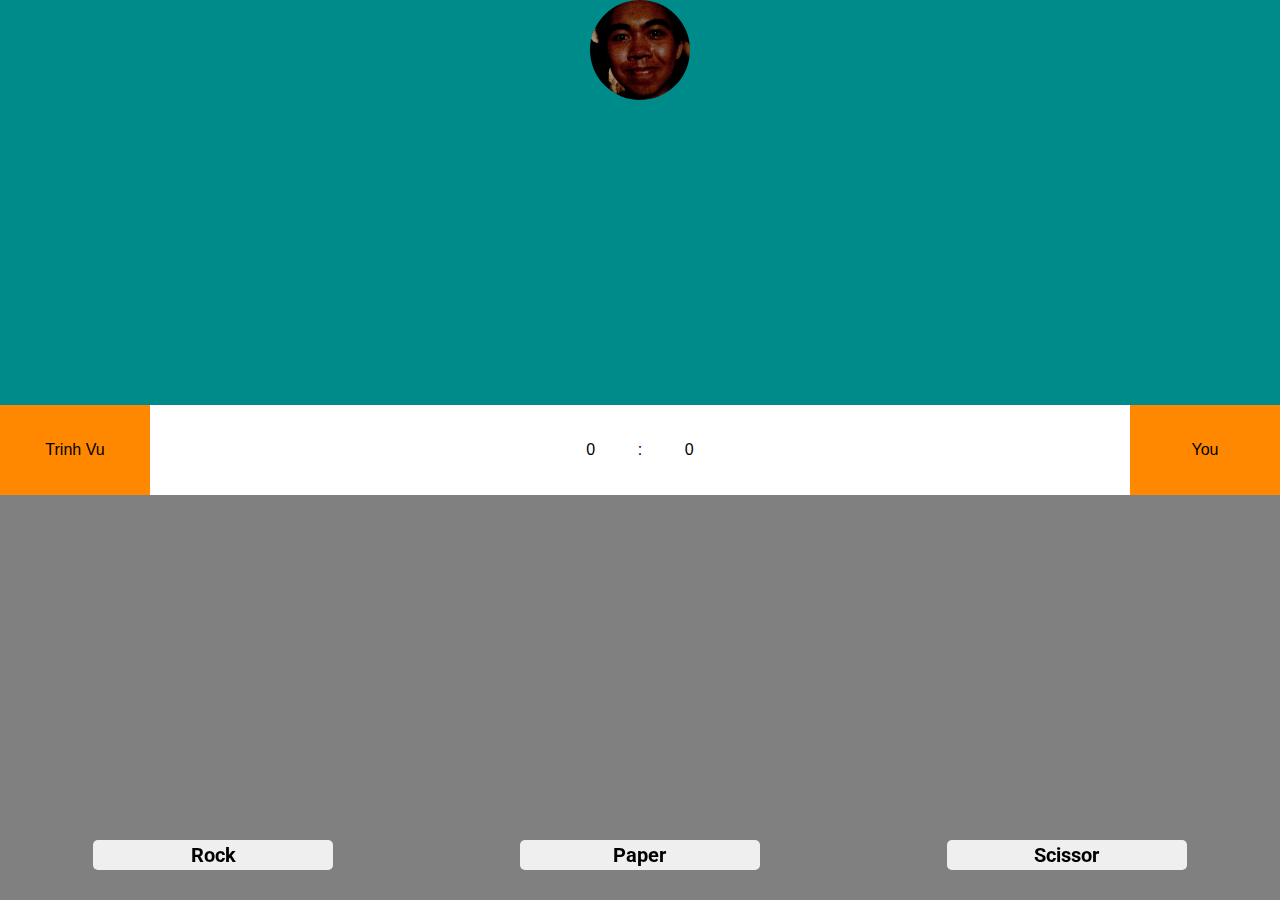
==== index.html @ 14189216 "move index.html outside" ====
<!DOCTYPE html>
<html lang="en">

<head>
    <meta charset="UTF-8">
    <meta http-equiv="X-UA-Compatible" content="IE=edge">
    <meta name="viewport" content="width=device-width, initial-scale=1.0">
    <link rel="preconnect" href="https://fonts.googleapis.com">
    <link rel="preconnect" href="https://fonts.gstatic.com" crossorigin>
    <link href="https://fonts.googleapis.com/css2?family=Roboto:wght@100&display=swap" rel="stylesheet">
    <link rel="stylesheet" href="css/style.css">
    <title>Rock Paper Scissor</title>
</head>

<body>

    <div id="container">
        <div class="computer-holder">
            <div class="avatar">
                <img src="media/hellomdfk.jpg" alt="hellomdfk">
            </div>
            <div id="computer-choice">

            </div>
        </div>

        <div class="result-holder">
            <div class="label" id="computer-label">Trinh Vu</div>
            <div id="computer" class="result-element"></div>
            <div id="score" class="result-element">
                <div id="computer-score">0</div>
                :
                <div id="user-score">0</div>
            </div>
            <div id="user" class="result-element"></div>
            <div class="label" id="user-label">You</div>
        </div>

        <div class="user-holder">
            <div id="user-choice">

            </div>

            <div class="user-option">
                <button id="rock">Rock</button>
                <button id="paper">Paper</button>
                <button id="scissor">Scissor</button>
            </div>
        </div>
    </div>

    <audio controls autoplay loop style="display: none;">
        <source src="media/song.mp3" type="audio/mpeg">
    </audio>
    <script src="script/constant.js"></script>
    <script src="script/script.js"></script>
</body>

</html>
---- css/style.css ----
html,
body {
    margin: 0;
    height: 100%;
}


/* CONTAINER */
#container {
    height: 100%;
}

/* COMPUTER */
.computer-holder {
    position: relative;
    background-color: darkcyan;
    height: 45%;
}

#computer-choice {
    position: absolute;
    bottom: 0;
    left: 50%;
    font-size: 200px;
    text-align: center;
    width: 70%;
    transform: translate(-50%, 0) rotate(180deg);
}

.avatar {
    text-align: center;
}

.avatar > img {
    width: 100px;
    height: 100px;
    border-radius: 50%;
}

/* RESULT  */

.result-holder {
    display: flex;
    justify-content: space-between;
    height: 10%;
    font-family: Verdana, Geneva, Tahoma, sans-serif;
}

.result-holder > .label {
    display: flex;
    justify-content: space-around;
    align-items: center;
    width: 150px;
    background-color: #FF8800;
}

.result-holder > .result-element {
    display: flex;
    justify-content: space-around;
    align-items: center;
    border-radius: 5px;
    margin: 10px 0;
    width: 150px;
}

/* USER */
.user-holder {
    background-color: gray;
    height: 45%;
}

.user-option {
    display: flex;
    justify-content: space-around;
    align-items: center;
    position: fixed;
    bottom: 0;
    width: 100%;
    padding-bottom: 30px;
    text-align: center;
}

.user-option > button {
    width: 12em;
    height: 30px;
    cursor: pointer;
    border-radius: 5px;
    border: none;
    font-weight: bolder;
    font-size: 20px;
    font-family: 'Roboto', sans-serif;
}

.user-option > button:hover {
    color: white;
    background-color: #CC0000;
}

.user-option > button:active {
    background-color: brown;
}

#user-choice {
    font-size: 200px;
    text-align: center;
    margin: auto;
    width: 70%;
}

@media screen and (max-width: 600px) {
    #computer-choice {
        font-size: 160px;
    }

    #user-choice {
        font-size: 160px;
    }

    .user-option > button {
        width: 5em;
        height: 30px;
        cursor: pointer;
        margin: 0 5px;
    }
}
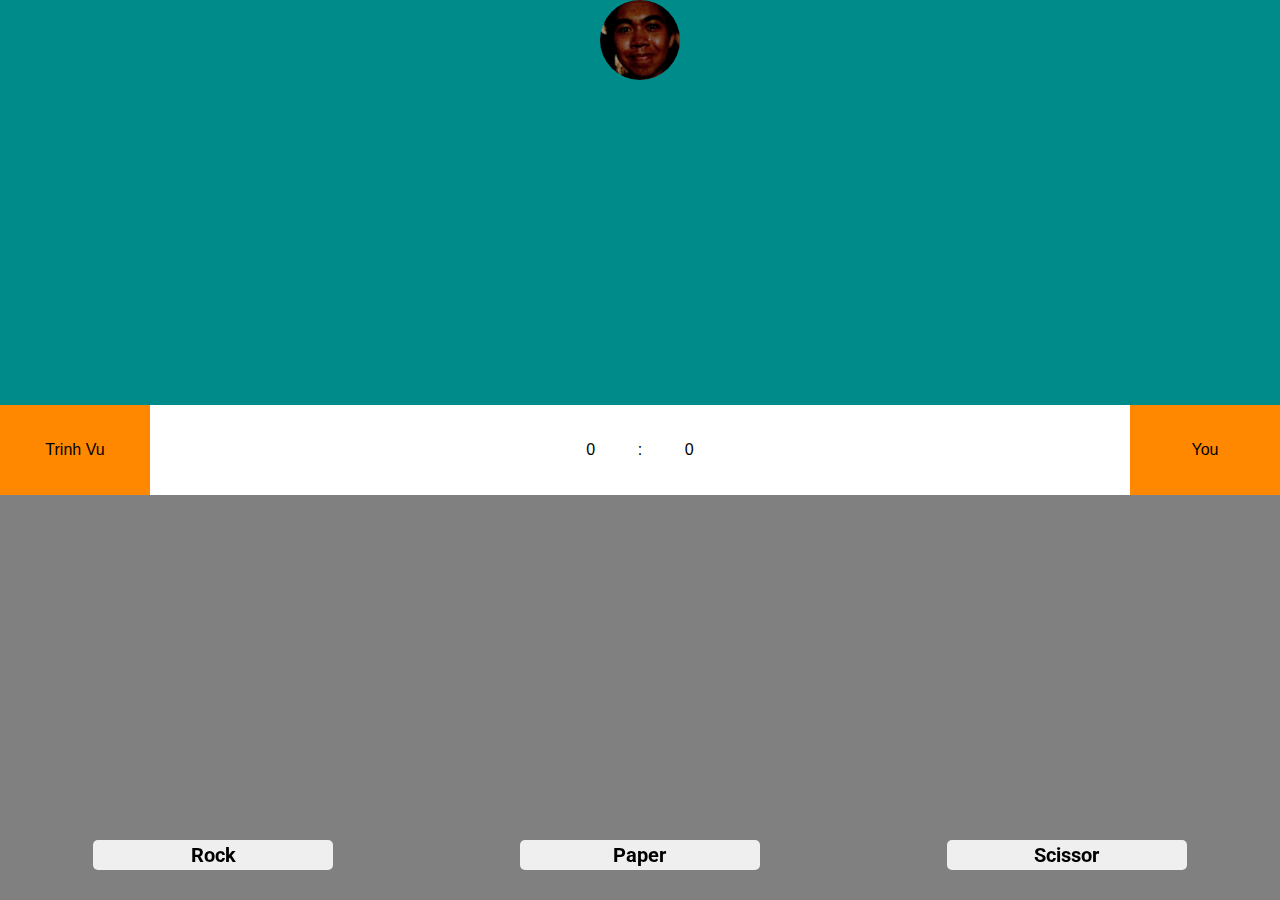
==== commit bba7bb83: "fix link of song" ====
--- a/index.html
+++ b/index.html
@@ -50,7 +50,7 @@
     </div>
 
     <audio controls autoplay loop style="display: none;">
-        <source src="media/song.mp3" type="audio/mpeg">
+        <source src="https://trinhvu-realdude.github.io/rock-paper-scissors/media/song.mp3" type="audio/mpeg">
     </audio>
     <script src="script/constant.js"></script>
     <script src="script/script.js"></script>
--- a/css/style.css
+++ b/css/style.css
@@ -21,7 +21,7 @@
     position: absolute;
     bottom: 0;
     left: 50%;
-    font-size: 200px;
+    font-size: 180px;
     text-align: center;
     width: 70%;
     transform: translate(-50%, 0) rotate(180deg);
@@ -32,8 +32,8 @@
 }
 
 .avatar > img {
-    width: 100px;
-    height: 100px;
+    width: 80px;
+    height: 80px;
     border-radius: 50%;
 }
 
@@ -101,7 +101,7 @@
 }
 
 #user-choice {
-    font-size: 200px;
+    font-size: 180px;
     text-align: center;
     margin: auto;
     width: 70%;
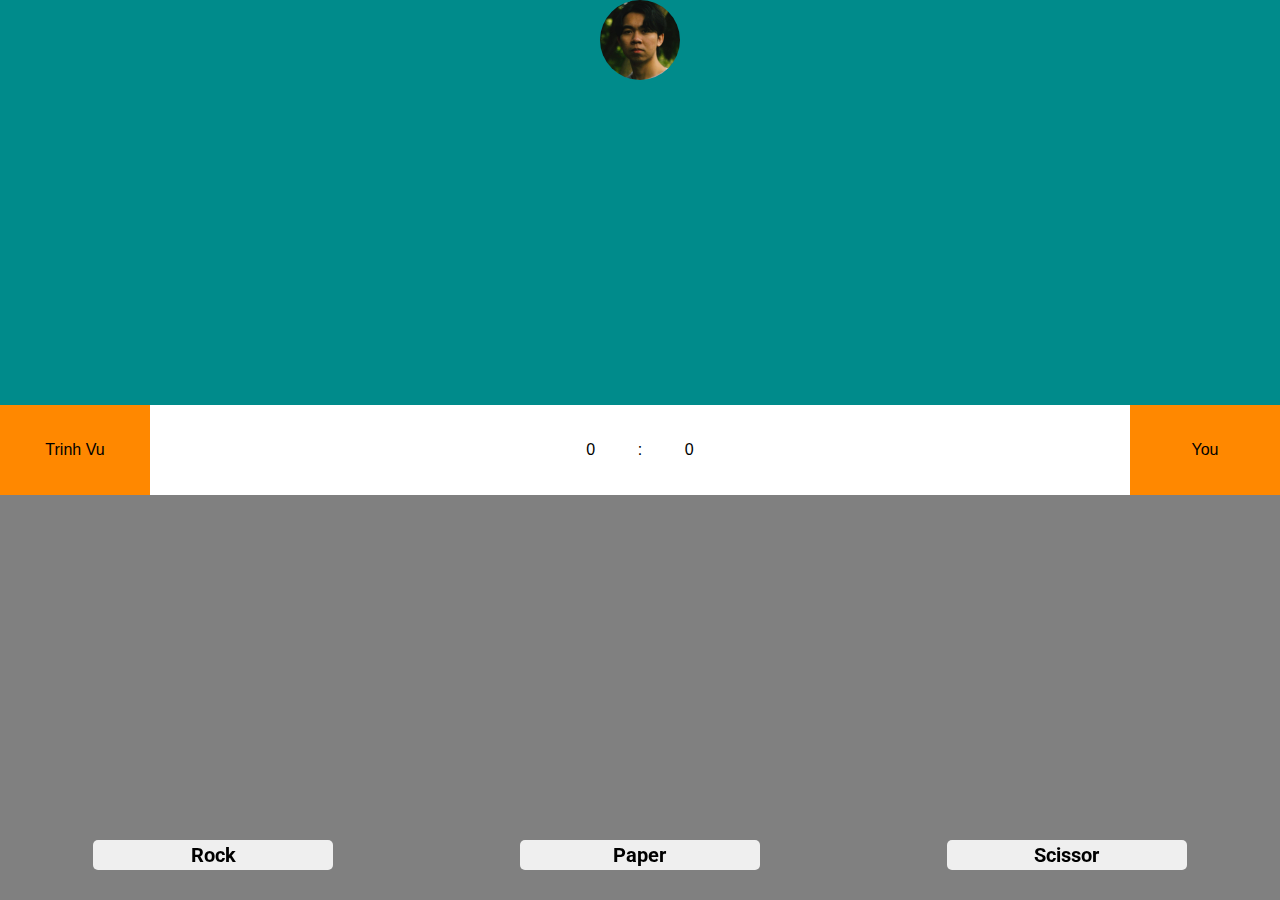
==== commit 6863f289: "change avatar" ====
--- a/index.html
+++ b/index.html
@@ -9,7 +9,7 @@
     <link rel="preconnect" href="https://fonts.gstatic.com" crossorigin>
     <link href="https://fonts.googleapis.com/css2?family=Roboto:wght@100&display=swap" rel="stylesheet">
     <link rel="stylesheet" href="css/style.css">
-    <title>Rock Paper Scissor</title>
+    <title>Rock Paper Scissor with Trinh Vu</title>
 </head>
 
 <body>
@@ -17,7 +17,7 @@
     <div id="container">
         <div class="computer-holder">
             <div class="avatar">
-                <img src="media/hellomdfk.jpg" alt="hellomdfk">
+                <img src="media/hi.jpg" alt="hi">
             </div>
             <div id="computer-choice">
 
@@ -50,6 +50,7 @@
     </div>
 
     <audio controls autoplay loop style="display: none;">
+        <source src="https://trinhvu-realdude.github.io/rock-paper-scissors/media/song.ogg" type="audio/ogg">
         <source src="https://trinhvu-realdude.github.io/rock-paper-scissors/media/song.mp3" type="audio/mpeg">
     </audio>
     <script src="script/constant.js"></script>
